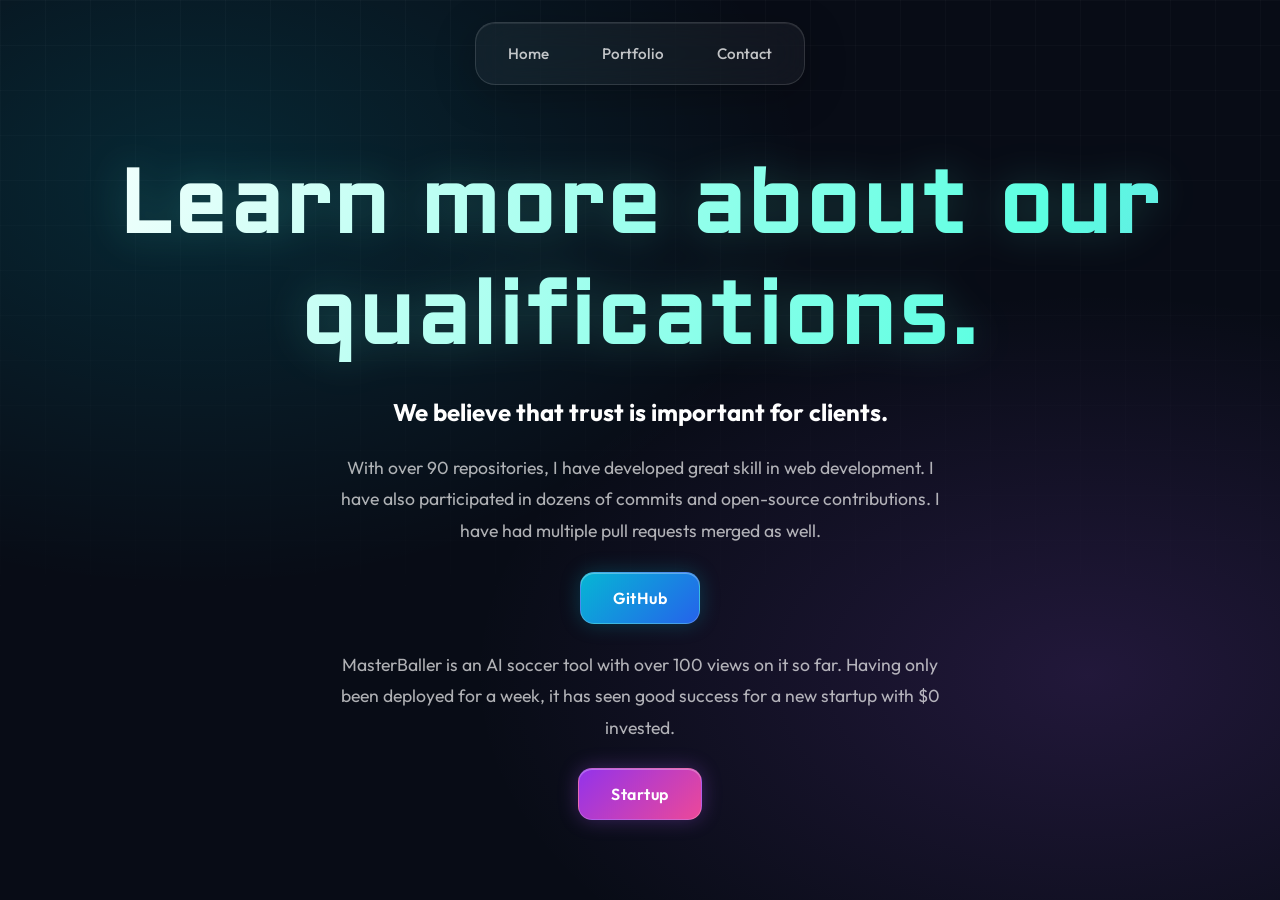
==== portfolio.html @ 99930a01 "Growth studios initial prototype" ====
<!DOCTYPE html>
<html lang="en">
<head>
    <meta charset="UTF-8">
    <meta name="viewport" content="width=device-width, initial-scale=1.0">
    <title>Portfolio</title>
    <link rel="stylesheet" href="portfolio.css">
</head>
<body>
    <nav class="nav-bar">
        <a href="index.html" class="home">Home</a>
        <a href="portfolio.html" class="portfolio">Portfolio</a>
        <a href="contact.html" class="contact">Contact</a>
    </nav>
    <div class="content">
        <h1>Learn more about our qualifications.</h1>
        <h2>We believe that trust is important for clients.</h2>
        <p>With over 90 repositories, I have developed great skill in web development. I have also participated in dozens of commits and open-source contributions. I have had multiple pull requests merged as well.</p>
        <a href="https://github.com/Adam57055" class="github">GitHub</a>
        <p>MasterBaller is an AI soccer tool with over 100 views on it so far. Having only been deployed for a week, it has seen good success for a new startup with $0 invested.</p>
        <a href="https://masterballer.vercel.app" class="startup">Startup</a>
    </div>
</body>
</html>
---- portfolio.css ----
@import url('https://fonts.googleapis.com/css2?family=Outfit:wght@300;400;500;600;700;800;900&family=Aldrich&display=swap');

:root {
    --sky: #5affe1;
    --cyan: #00e5ff;
    --mint: #6ee7b7;
    --purple: #a855f7;
    --pink: #ec4899;
    --ink: #080c16;

    --glass: rgba(255, 255, 255, 0.07);
    --glass-border: rgba(255, 255, 255, 0.13);
}

* {
    margin: 0;
    padding: 0;
    box-sizing: border-box;
    font-family: 'Outfit', sans-serif;
}

html {
    scroll-behavior: smooth;
}

body {
    min-height: 100vh;
    background:
        radial-gradient(ellipse at 15% 20%, rgba(0, 229, 255, 0.13), transparent 40%),
        radial-gradient(ellipse at 85% 75%, rgba(168, 85, 247, 0.16), transparent 40%),
        #080c16;
    color: white;
    overflow-x: hidden;
}

/* Animated ambient background */

body::before {
    content: "";
    position: fixed;
    inset: 0;
    background-image:
        linear-gradient(rgba(255,255,255,0.025) 1px, transparent 1px),
        linear-gradient(90deg, rgba(255,255,255,0.025) 1px, transparent 1px);
    background-size: 45px 45px;
    mask-image: linear-gradient(to bottom, black, transparent 85%);
    pointer-events: none;
    z-index: -1;
}

/* Main content */

.content {
    position: relative;
    display: flex;
    flex-direction: column;
    align-items: center;
    justify-content: center;
    gap: 25px;
    min-height: 100vh;
    padding: 110px 24px 40px;
    text-align: center;
    isolation: isolate;
}

/* Main heading */

.content h1 {
    font-family: 'Aldrich', sans-serif;
    font-size: clamp(2.5rem, 7vw, 5.5rem);
    letter-spacing: 3px;
    background: linear-gradient(
        110deg,
        #ffffff,
        var(--sky),
        var(--purple),
        #ffffff
    );
    background-size: 250% auto;
    background-clip: text;
    -webkit-background-clip: text;
    -webkit-text-fill-color: transparent;
    animation: gradientFlow 6s linear infinite;
    filter: drop-shadow(0 0 20px rgba(90, 255, 225, 0.2));
}

.content p {
    max-width: 600px;
    color: rgba(255,255,255,0.68);
    font-size: 1.1rem;
    line-height: 1.8;
}

/* Shared button styling */

.github,
.startup {
    position: relative;
    display: inline-flex;
    align-items: center;
    justify-content: center;
    gap: 10px;
    padding: 15px 32px;
    border: 1px solid rgba(255,255,255,0.2);
    border-radius: 14px;
    color: white;
    font-size: 1rem;
    font-weight: 600;
    letter-spacing: 0.5px;
    text-decoration: none;
    overflow: hidden;
    cursor: pointer;
    transition: all 0.3s ease;
    backdrop-filter: blur(15px);
}

/* GitHub button */

.github {
    background: linear-gradient(135deg, #06b6d4, #2563eb);
    box-shadow:
        0 0 20px rgba(6, 182, 212, 0.25),
        inset 0 1px rgba(255,255,255,0.3);
}

/* Startup button */

.startup {
    background: linear-gradient(135deg, #9333ea, #ec4899);
    box-shadow:
        0 0 20px rgba(168, 85, 247, 0.3),
        inset 0 1px rgba(255,255,255,0.3);
}

/* Button hover */

.github:hover,
.startup:hover {
    transform: translateY(-5px) scale(1.04);
    filter: brightness(1.2);
}

.github:hover {
    box-shadow: 0 10px 35px rgba(0, 229, 255, 0.4);
}

.startup:hover {
    box-shadow: 0 10px 35px rgba(236, 72, 153, 0.4);
}

.github:active,
.startup:active {
    transform: scale(0.96);
}

/* Navigation */

.nav-bar {
    position: absolute;
    top: 22px;
    left: 50%;
    transform: translateX(-50%);
    width: max-content;
    max-width: calc(100% - 24px);
    display: flex;
    justify-content: center;
    align-items: center;
    flex-wrap: wrap;
    gap: 9px;
    padding: 10px;
    z-index: 10;

    background: rgba(255,255,255,0.045);
    border: 1px solid var(--glass-border);
    border-radius: 20px;
    backdrop-filter: blur(20px);

    box-shadow:
        0 10px 40px rgba(0,0,0,0.25),
        inset 0 1px rgba(255,255,255,0.08);
}

/* Navigation links */

.nav-bar a {
    position: relative;
    color: rgba(255,255,255,0.75);
    text-decoration: none;
    font-weight: 500;
    font-size: 0.95rem;
    padding: 11px 22px;
    border-radius: 13px;
    transition: all 0.3s ease;
}

.nav-bar a:hover {
    color: white;
    background: rgba(90,255,225,0.12);
    box-shadow: inset 0 0 15px rgba(90,255,225,0.08);
    transform: translateY(-2px);
}

/* Active navigation link */

.nav-bar a.active {
    color: #07131b;
    font-weight: 700;
    background: linear-gradient(135deg, var(--sky), var(--mint));
    box-shadow:
        0 0 18px rgba(90,255,225,0.3),
        inset 0 1px rgba(255,255,255,0.5);
}

/* Animations */

@keyframes gradientFlow {
    to {
        background-position: 250% center;
    }
}

/* Responsive design */

@media (max-width: 480px) {
    .nav-bar {
        top: 12px;
        gap: 4px;
        padding: 7px;
        border-radius: 15px;
    }

    .nav-bar a {
        padding: 9px 12px;
        font-size: 0.82rem;
    }

    .content {
        gap: 20px;
        padding: 100px 18px 30px;
    }

    .github,
    .startup {
        padding: 13px 24px;
    }
}

/* Accessibility */

@media (prefers-reduced-motion: reduce) {
    *,
    *::before,
    *::after {
        animation-duration: 0.01ms !important;
        transition-duration: 0.01ms !important;
        scroll-behavior: auto !important;
    }
}
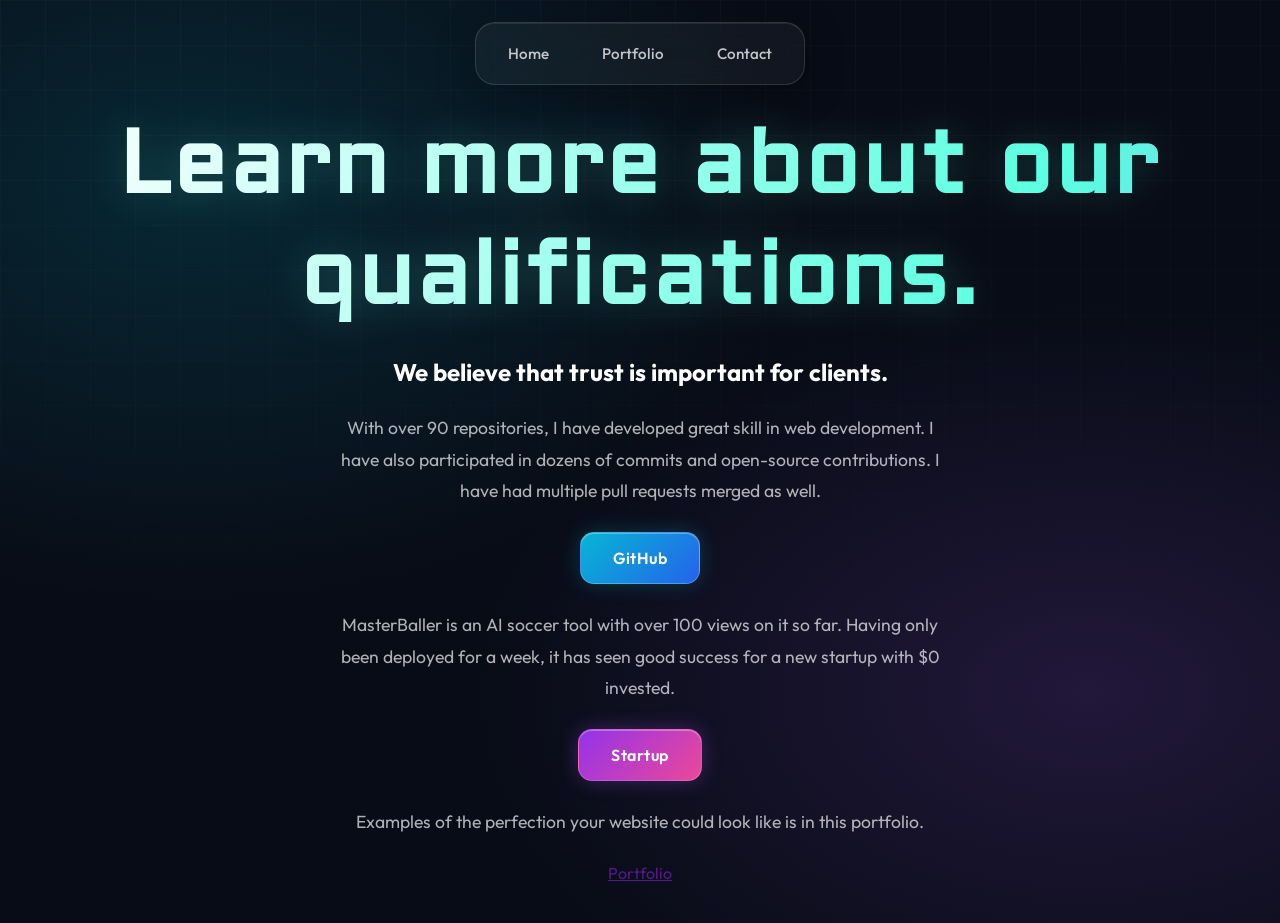
==== commit 977bcaf1: "Add portfolio" ====
--- a/portfolio.html
+++ b/portfolio.html
@@ -19,6 +19,8 @@
         <a href="https://github.com/Adam57055" class="github">GitHub</a>
         <p>MasterBaller is an AI soccer tool with over 100 views on it so far. Having only been deployed for a week, it has seen good success for a new startup with $0 invested.</p>
         <a href="https://masterballer.vercel.app" class="startup">Startup</a>
+        <p>Examples of the perfection your website could look like is in this portfolio.</p>
+        <a href="" class="portfolio">Portfolio</a>
     </div>
 </body>
 </html>
